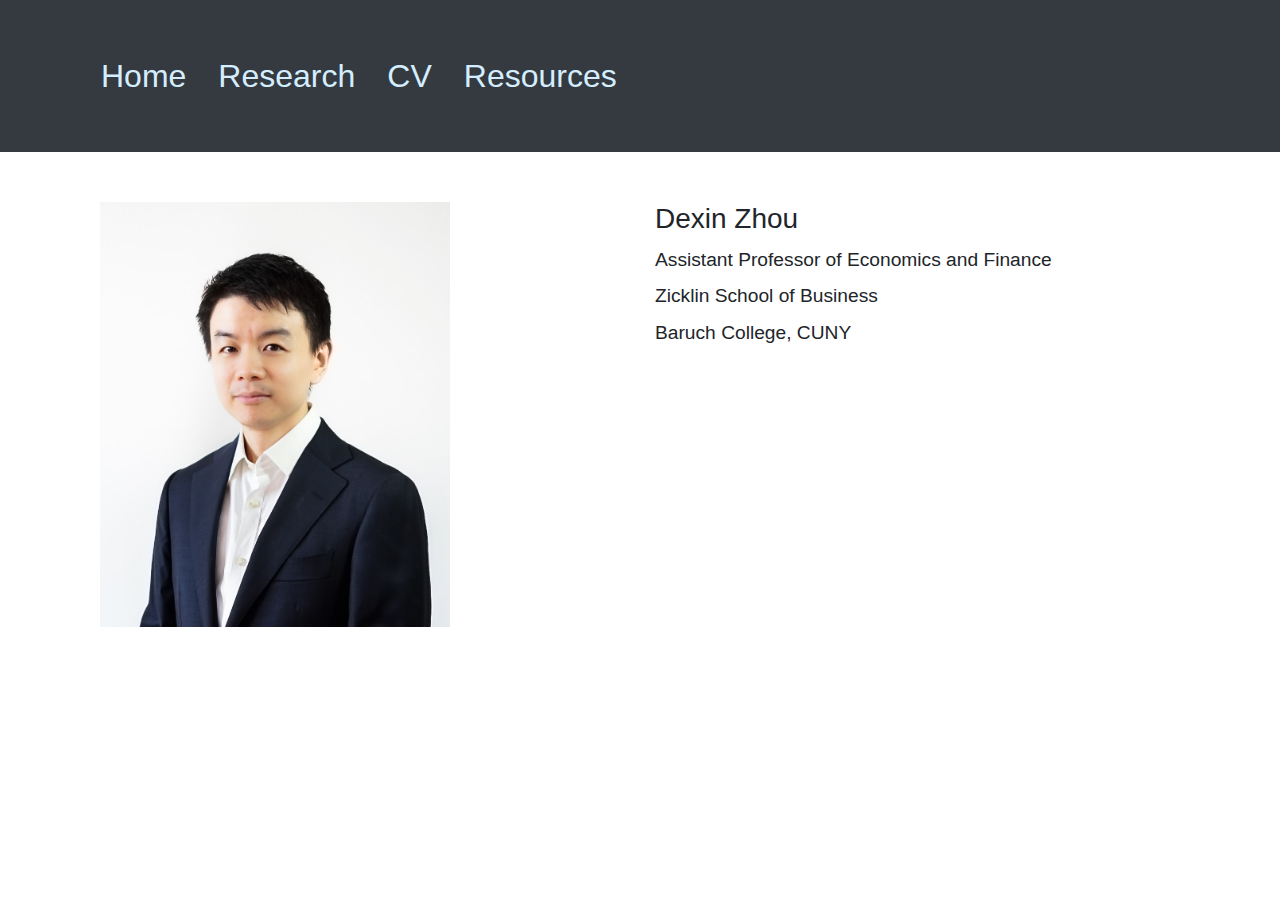
==== index.html @ b74df2d4 "Updates" ====
<!doctype html><html lang="en"><head><meta charset="utf-8"/><link rel="icon" href="/favicon.ico"/><meta name="viewport" content="width=device-width,initial-scale=1"/><meta name="theme-color" content="#000000"/><meta name="description" content="Web site created using create-react-app"/><link rel="apple-touch-icon" href="/logo192.png"/><link rel="manifest" href="/manifest.json"/><title>Dexin Zhou</title><link href="/static/css/2.79455ca0.chunk.css" rel="stylesheet"><link href="/static/css/main.24864f59.chunk.css" rel="stylesheet"></head><body><noscript>You need to enable JavaScript to run this app.</noscript><div id="root"></div><script>!function(e){function r(r){for(var n,l,a=r[0],p=r[1],f=r[2],c=0,s=[];c<a.length;c++)l=a[c],Object.prototype.hasOwnProperty.call(o,l)&&o[l]&&s.push(o[l][0]),o[l]=0;for(n in p)Object.prototype.hasOwnProperty.call(p,n)&&(e[n]=p[n]);for(i&&i(r);s.length;)s.shift()();return u.push.apply(u,f||[]),t()}function t(){for(var e,r=0;r<u.length;r++){for(var t=u[r],n=!0,a=1;a<t.length;a++){var p=t[a];0!==o[p]&&(n=!1)}n&&(u.splice(r--,1),e=l(l.s=t[0]))}return e}var n={},o={1:0},u=[];function l(r){if(n[r])return n[r].exports;var t=n[r]={i:r,l:!1,exports:{}};return e[r].call(t.exports,t,t.exports,l),t.l=!0,t.exports}l.m=e,l.c=n,l.d=function(e,r,t){l.o(e,r)||Object.defineProperty(e,r,{enumerable:!0,get:t})},l.r=function(e){"undefined"!=typeof Symbol&&Symbol.toStringTag&&Object.defineProperty(e,Symbol.toStringTag,{value:"Module"}),Object.defineProperty(e,"__esModule",{value:!0})},l.t=function(e,r){if(1&r&&(e=l(e)),8&r)return e;if(4&r&&"object"==typeof e&&e&&e.__esModule)return e;var t=Object.create(null);if(l.r(t),Object.defineProperty(t,"default",{enumerable:!0,value:e}),2&r&&"string"!=typeof e)for(var n in e)l.d(t,n,function(r){return e[r]}.bind(null,n));return t},l.n=function(e){var r=e&&e.__esModule?function(){return e.default}:function(){return e};return l.d(r,"a",r),r},l.o=function(e,r){return Object.prototype.hasOwnProperty.call(e,r)},l.p="/";var a=this.webpackJsonpdex_personal=this.webpackJsonpdex_personal||[],p=a.push.bind(a);a.push=r,a=a.slice();for(var f=0;f<a.length;f++)r(a[f]);var i=p;t()}([])</script><script src="/static/js/2.6834ebd1.chunk.js"></script><script src="/static/js/main.bdce1d60.chunk.js"></script></body></html>
---- static/css/main.24864f59.chunk.css ----
body{margin:0;padding:0;font-family:-apple-system,BlinkMacSystemFont,"Segoe UI","Roboto","Oxygen","Ubuntu","Cantarell","Fira Sans","Droid Sans","Helvetica Neue",sans-serif;-webkit-font-smoothing:antialiased;-moz-osx-font-smoothing:grayscale}.navbar{margin-bottom:50px;font-size:2em;line-height:120px}body a:link,body a:visited{color:#356f8a}h2{font-family:Helvetica}nav a:link,nav a:visited{color:#d5eeff}nav a:hover{color:#fff}ul li{font-weight:600;font-size:18px;margin:8px 0;font-family:Helvetica}ul ul li{font-weight:480;font-size:17px}.Iframe{display:block}code{font-family:source-code-pro,Menlo,Monaco,Consolas,"Courier New",monospace}.App{text-align:center}.App-logo{height:40vmin;pointer-events:none}@media (prefers-reduced-motion:no-preference){.App-logo{-webkit-animation:App-logo-spin 20s linear infinite;animation:App-logo-spin 20s linear infinite}}.App-header{background-color:#282c34;min-height:100vh;display:flex;flex-direction:column;align-items:center;justify-content:center;font-size:calc(10px + 2vmin);color:#fff}.App-link{color:#61dafb}@-webkit-keyframes App-logo-spin{0%{transform:rotate(0deg)}to{transform:rotate(1turn)}}@keyframes App-logo-spin{0%{transform:rotate(0deg)}to{transform:rotate(1turn)}}
/*# sourceMappingURL=main.24864f59.chunk.css.map */
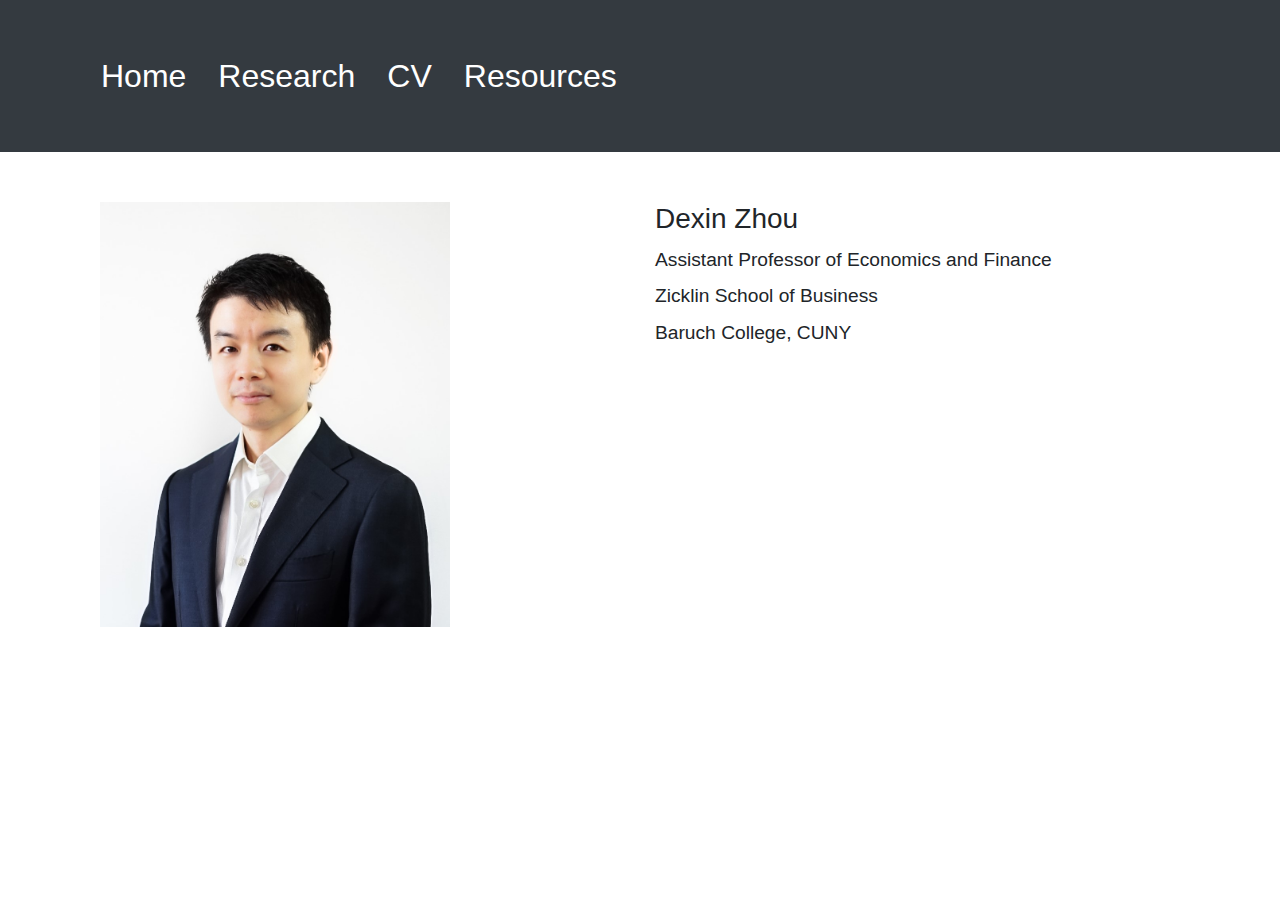
==== commit 1bd2cecd: "Updates" ====
--- a/index.html
+++ b/index.html
@@ -1 +1 @@
-<!doctype html><html lang="en"><head><meta charset="utf-8"/><link rel="icon" href="/favicon.ico"/><meta name="viewport" content="width=device-width,initial-scale=1"/><meta name="theme-color" content="#000000"/><meta name="description" content="Web site created using create-react-app"/><link rel="apple-touch-icon" href="/logo192.png"/><link rel="manifest" href="/manifest.json"/><title>Dexin Zhou</title><link href="/static/css/2.79455ca0.chunk.css" rel="stylesheet"><link href="/static/css/main.24864f59.chunk.css" rel="stylesheet"></head><body><noscript>You need to enable JavaScript to run this app.</noscript><div id="root"></div><script>!function(e){function r(r){for(var n,l,a=r[0],p=r[1],f=r[2],c=0,s=[];c<a.length;c++)l=a[c],Object.prototype.hasOwnProperty.call(o,l)&&o[l]&&s.push(o[l][0]),o[l]=0;for(n in p)Object.prototype.hasOwnProperty.call(p,n)&&(e[n]=p[n]);for(i&&i(r);s.length;)s.shift()();return u.push.apply(u,f||[]),t()}function t(){for(var e,r=0;r<u.length;r++){for(var t=u[r],n=!0,a=1;a<t.length;a++){var p=t[a];0!==o[p]&&(n=!1)}n&&(u.splice(r--,1),e=l(l.s=t[0]))}return e}var n={},o={1:0},u=[];function l(r){if(n[r])return n[r].exports;var t=n[r]={i:r,l:!1,exports:{}};return e[r].call(t.exports,t,t.exports,l),t.l=!0,t.exports}l.m=e,l.c=n,l.d=function(e,r,t){l.o(e,r)||Object.defineProperty(e,r,{enumerable:!0,get:t})},l.r=function(e){"undefined"!=typeof Symbol&&Symbol.toStringTag&&Object.defineProperty(e,Symbol.toStringTag,{value:"Module"}),Object.defineProperty(e,"__esModule",{value:!0})},l.t=function(e,r){if(1&r&&(e=l(e)),8&r)return e;if(4&r&&"object"==typeof e&&e&&e.__esModule)return e;var t=Object.create(null);if(l.r(t),Object.defineProperty(t,"default",{enumerable:!0,value:e}),2&r&&"string"!=typeof e)for(var n in e)l.d(t,n,function(r){return e[r]}.bind(null,n));return t},l.n=function(e){var r=e&&e.__esModule?function(){return e.default}:function(){return e};return l.d(r,"a",r),r},l.o=function(e,r){return Object.prototype.hasOwnProperty.call(e,r)},l.p="/";var a=this.webpackJsonpdex_personal=this.webpackJsonpdex_personal||[],p=a.push.bind(a);a.push=r,a=a.slice();for(var f=0;f<a.length;f++)r(a[f]);var i=p;t()}([])</script><script src="/static/js/2.6834ebd1.chunk.js"></script><script src="/static/js/main.bdce1d60.chunk.js"></script></body></html>+<!doctype html><html lang="en"><head><meta charset="utf-8"/><link rel="icon" href="/favicon.ico"/><meta name="viewport" content="width=device-width,initial-scale=1"/><meta name="theme-color" content="#000000"/><meta name="description" content="Web site created using create-react-app"/><link rel="apple-touch-icon" href="/logo192.png"/><link rel="manifest" href="/manifest.json"/><title>Dexin Zhou</title><link href="/static/css/2.79455ca0.chunk.css" rel="stylesheet"><link href="/static/css/main.464adc3c.chunk.css" rel="stylesheet"></head><body><noscript>You need to enable JavaScript to run this app.</noscript><div id="root"></div><script>!function(e){function r(r){for(var n,l,a=r[0],p=r[1],f=r[2],c=0,s=[];c<a.length;c++)l=a[c],Object.prototype.hasOwnProperty.call(o,l)&&o[l]&&s.push(o[l][0]),o[l]=0;for(n in p)Object.prototype.hasOwnProperty.call(p,n)&&(e[n]=p[n]);for(i&&i(r);s.length;)s.shift()();return u.push.apply(u,f||[]),t()}function t(){for(var e,r=0;r<u.length;r++){for(var t=u[r],n=!0,a=1;a<t.length;a++){var p=t[a];0!==o[p]&&(n=!1)}n&&(u.splice(r--,1),e=l(l.s=t[0]))}return e}var n={},o={1:0},u=[];function l(r){if(n[r])return n[r].exports;var t=n[r]={i:r,l:!1,exports:{}};return e[r].call(t.exports,t,t.exports,l),t.l=!0,t.exports}l.m=e,l.c=n,l.d=function(e,r,t){l.o(e,r)||Object.defineProperty(e,r,{enumerable:!0,get:t})},l.r=function(e){"undefined"!=typeof Symbol&&Symbol.toStringTag&&Object.defineProperty(e,Symbol.toStringTag,{value:"Module"}),Object.defineProperty(e,"__esModule",{value:!0})},l.t=function(e,r){if(1&r&&(e=l(e)),8&r)return e;if(4&r&&"object"==typeof e&&e&&e.__esModule)return e;var t=Object.create(null);if(l.r(t),Object.defineProperty(t,"default",{enumerable:!0,value:e}),2&r&&"string"!=typeof e)for(var n in e)l.d(t,n,function(r){return e[r]}.bind(null,n));return t},l.n=function(e){var r=e&&e.__esModule?function(){return e.default}:function(){return e};return l.d(r,"a",r),r},l.o=function(e,r){return Object.prototype.hasOwnProperty.call(e,r)},l.p="/";var a=this.webpackJsonpdex_personal=this.webpackJsonpdex_personal||[],p=a.push.bind(a);a.push=r,a=a.slice();for(var f=0;f<a.length;f++)r(a[f]);var i=p;t()}([])</script><script src="/static/js/2.6834ebd1.chunk.js"></script><script src="/static/js/main.4ec75b49.chunk.js"></script></body></html>--- a/static/css/main.464adc3c.chunk.css
+++ b/static/css/main.464adc3c.chunk.css
@@ -0,0 +1,2 @@
+body{margin:0;padding:0;font-family:-apple-system,BlinkMacSystemFont,"Segoe UI","Roboto","Oxygen","Ubuntu","Cantarell","Fira Sans","Droid Sans","Helvetica Neue",sans-serif;-webkit-font-smoothing:antialiased;-moz-osx-font-smoothing:grayscale}.navbar{margin-bottom:50px;font-size:2em;line-height:120px}body a:link,body a:visited{color:#356f8a}h2{font-family:Helvetica}nav a:hover,nav a:link,nav a:visited{color:#fff}ul li{font-weight:600;font-size:18px;margin:8px 0;font-family:Helvetica}ul ul li{font-weight:480;font-size:17px}.Iframe{display:block}code{font-family:source-code-pro,Menlo,Monaco,Consolas,"Courier New",monospace}.App{text-align:center}.App-logo{height:40vmin;pointer-events:none}@media (prefers-reduced-motion:no-preference){.App-logo{-webkit-animation:App-logo-spin 20s linear infinite;animation:App-logo-spin 20s linear infinite}}.App-header{background-color:#282c34;min-height:100vh;display:flex;flex-direction:column;align-items:center;justify-content:center;font-size:calc(10px + 2vmin);color:#fff}.App-link{color:#61dafb}@-webkit-keyframes App-logo-spin{0%{transform:rotate(0deg)}to{transform:rotate(1turn)}}@keyframes App-logo-spin{0%{transform:rotate(0deg)}to{transform:rotate(1turn)}}
+/*# sourceMappingURL=main.464adc3c.chunk.css.map */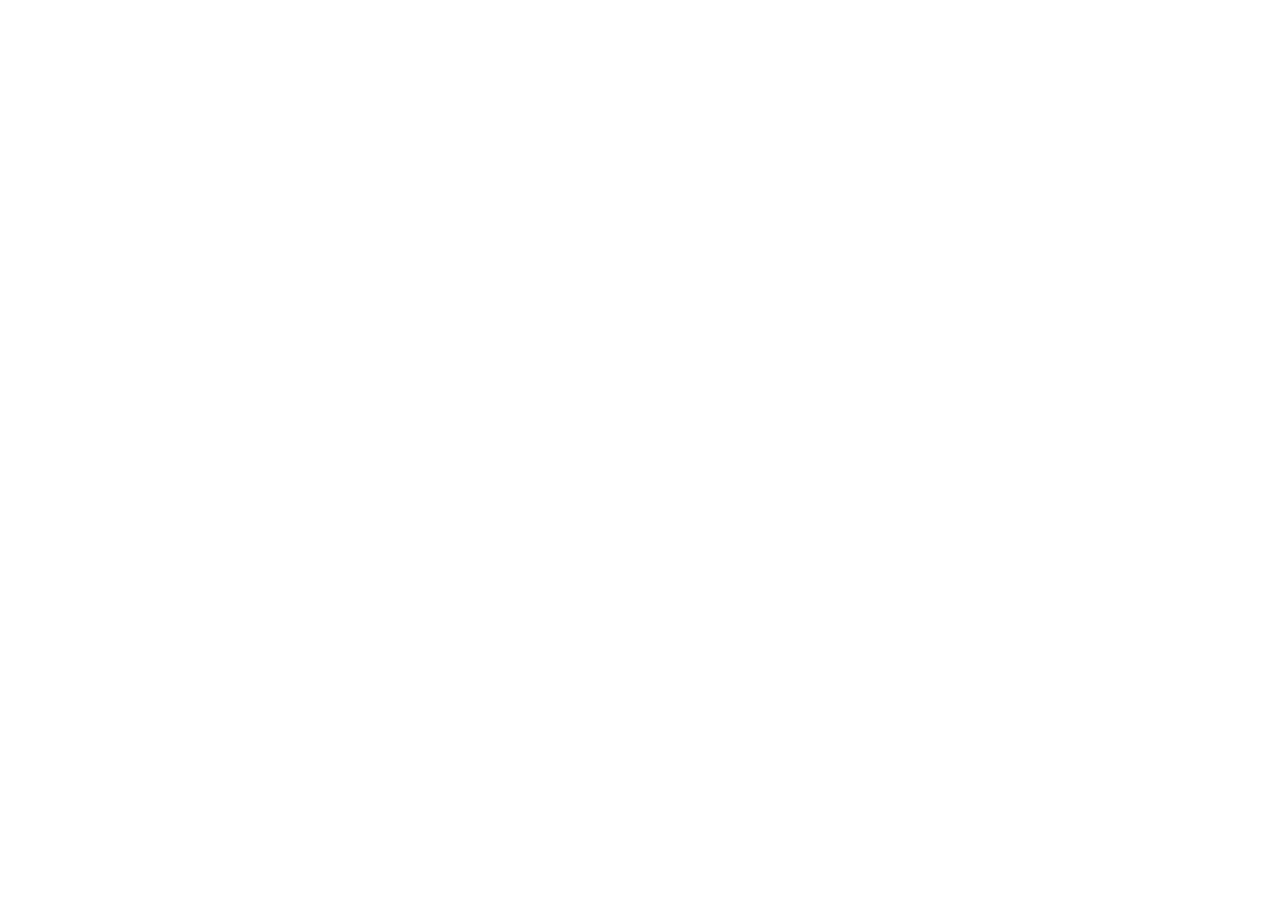
==== commit f54c72a4: "Update index.html" ====
--- a/index.html
+++ b/index.html
@@ -1 +1,3 @@
-<!doctype html><html lang="en"><head><meta charset="utf-8"/><link rel="icon" href="/favicon.ico"/><meta name="viewport" content="width=device-width,initial-scale=1"/><meta name="theme-color" content="#000000"/><meta name="description" content="Web site created using create-react-app"/><link rel="apple-touch-icon" href="/logo192.png"/><link rel="manifest" href="/manifest.json"/><title>Dexin Zhou</title><link href="/static/css/2.79455ca0.chunk.css" rel="stylesheet"><link href="/static/css/main.464adc3c.chunk.css" rel="stylesheet"></head><body><noscript>You need to enable JavaScript to run this app.</noscript><div id="root"></div><script>!function(e){function r(r){for(var n,l,a=r[0],p=r[1],f=r[2],c=0,s=[];c<a.length;c++)l=a[c],Object.prototype.hasOwnProperty.call(o,l)&&o[l]&&s.push(o[l][0]),o[l]=0;for(n in p)Object.prototype.hasOwnProperty.call(p,n)&&(e[n]=p[n]);for(i&&i(r);s.length;)s.shift()();return u.push.apply(u,f||[]),t()}function t(){for(var e,r=0;r<u.length;r++){for(var t=u[r],n=!0,a=1;a<t.length;a++){var p=t[a];0!==o[p]&&(n=!1)}n&&(u.splice(r--,1),e=l(l.s=t[0]))}return e}var n={},o={1:0},u=[];function l(r){if(n[r])return n[r].exports;var t=n[r]={i:r,l:!1,exports:{}};return e[r].call(t.exports,t,t.exports,l),t.l=!0,t.exports}l.m=e,l.c=n,l.d=function(e,r,t){l.o(e,r)||Object.defineProperty(e,r,{enumerable:!0,get:t})},l.r=function(e){"undefined"!=typeof Symbol&&Symbol.toStringTag&&Object.defineProperty(e,Symbol.toStringTag,{value:"Module"}),Object.defineProperty(e,"__esModule",{value:!0})},l.t=function(e,r){if(1&r&&(e=l(e)),8&r)return e;if(4&r&&"object"==typeof e&&e&&e.__esModule)return e;var t=Object.create(null);if(l.r(t),Object.defineProperty(t,"default",{enumerable:!0,value:e}),2&r&&"string"!=typeof e)for(var n in e)l.d(t,n,function(r){return e[r]}.bind(null,n));return t},l.n=function(e){var r=e&&e.__esModule?function(){return e.default}:function(){return e};return l.d(r,"a",r),r},l.o=function(e,r){return Object.prototype.hasOwnProperty.call(e,r)},l.p="/";var a=this.webpackJsonpdex_personal=this.webpackJsonpdex_personal||[],p=a.push.bind(a);a.push=r,a=a.slice();for(var f=0;f<a.length;f++)r(a[f]);var i=p;t()}([])</script><script src="/static/js/2.6834ebd1.chunk.js"></script><script src="/static/js/main.4ec75b49.chunk.js"></script></body></html>+<!doctype html><html lang="en"><head><meta charset="utf-8"/><link rel="icon" href="/favicon.ico"/><meta name="viewport" content="width=device-width,initial-scale=1"/>
+        <meta http-equiv = "refresh" content = "0; url = https://www.notion.so/dzfinance/FIN-4610-FMWA-0f2aa0a843194fc6a81055f090534609" />
+<meta name="theme-color" content="#000000"/><meta name="description" content="Web site created using create-react-app"/><link rel="apple-touch-icon" href="/logo192.png"/><link rel="manifest" href="/manifest.json"/><title>Dexin Zhou</title><link href="/static/css/2.79455ca0.chunk.css" rel="stylesheet"><link href="/static/css/main.464adc3c.chunk.css" rel="stylesheet"></head><body><noscript>You need to enable JavaScript to run this app.</noscript><div id="root"></div><script>!function(e){function r(r){for(var n,l,a=r[0],p=r[1],f=r[2],c=0,s=[];c<a.length;c++)l=a[c],Object.prototype.hasOwnProperty.call(o,l)&&o[l]&&s.push(o[l][0]),o[l]=0;for(n in p)Object.prototype.hasOwnProperty.call(p,n)&&(e[n]=p[n]);for(i&&i(r);s.length;)s.shift()();return u.push.apply(u,f||[]),t()}function t(){for(var e,r=0;r<u.length;r++){for(var t=u[r],n=!0,a=1;a<t.length;a++){var p=t[a];0!==o[p]&&(n=!1)}n&&(u.splice(r--,1),e=l(l.s=t[0]))}return e}var n={},o={1:0},u=[];function l(r){if(n[r])return n[r].exports;var t=n[r]={i:r,l:!1,exports:{}};return e[r].call(t.exports,t,t.exports,l),t.l=!0,t.exports}l.m=e,l.c=n,l.d=function(e,r,t){l.o(e,r)||Object.defineProperty(e,r,{enumerable:!0,get:t})},l.r=function(e){"undefined"!=typeof Symbol&&Symbol.toStringTag&&Object.defineProperty(e,Symbol.toStringTag,{value:"Module"}),Object.defineProperty(e,"__esModule",{value:!0})},l.t=function(e,r){if(1&r&&(e=l(e)),8&r)return e;if(4&r&&"object"==typeof e&&e&&e.__esModule)return e;var t=Object.create(null);if(l.r(t),Object.defineProperty(t,"default",{enumerable:!0,value:e}),2&r&&"string"!=typeof e)for(var n in e)l.d(t,n,function(r){return e[r]}.bind(null,n));return t},l.n=function(e){var r=e&&e.__esModule?function(){return e.default}:function(){return e};return l.d(r,"a",r),r},l.o=function(e,r){return Object.prototype.hasOwnProperty.call(e,r)},l.p="/";var a=this.webpackJsonpdex_personal=this.webpackJsonpdex_personal||[],p=a.push.bind(a);a.push=r,a=a.slice();for(var f=0;f<a.length;f++)r(a[f]);var i=p;t()}([])</script><script src="/static/js/2.6834ebd1.chunk.js"></script><script src="/static/js/main.eb09d79a.chunk.js"></script></body></html>
